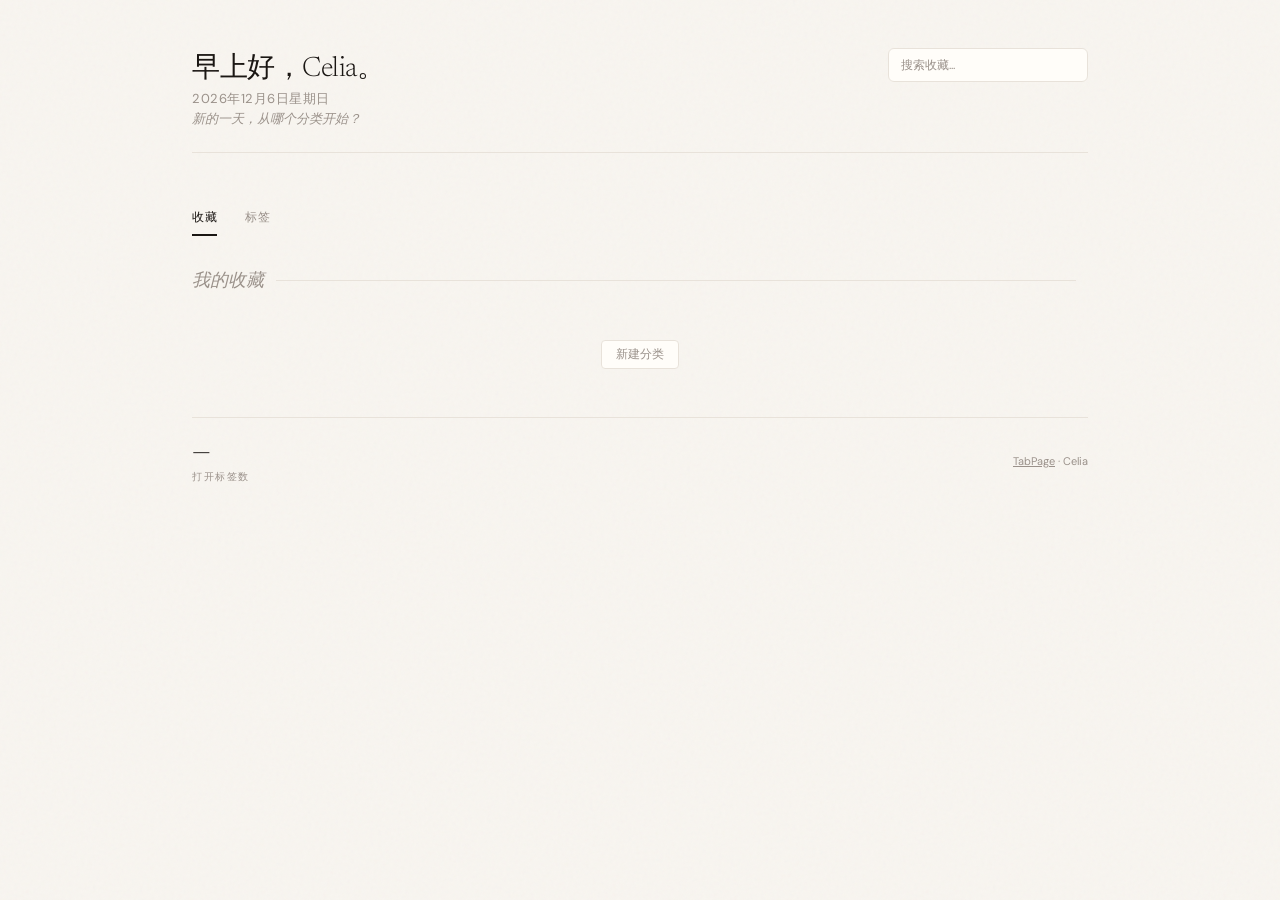
==== index.html @ 8721c542 "Initial commit: TabPage Chrome extension v1.0.0 - Bookmark collections with categorized cards - Tab " ====
<!DOCTYPE html>
<html lang="en">
<head>
<meta charset="UTF-8">
<meta name="viewport" content="width=device-width, initial-scale=1.0">
<title>TabPage</title>
<link href="https://fonts.googleapis.com/css2?family=Newsreader:ital,opsz,wght@0,6..72,300;0,6..72,400;0,6..72,500;1,6..72,400&family=DM+Sans:wght@300;400;500;600&display=swap" rel="stylesheet">
<link rel="stylesheet" href="style.css">
</head>
<body>
<div class="container">

  <!-- Header -->
  <header>
    <div class="header-left">
      <h1 id="greetingTxt"></h1>
      <div class="date" id="dateTxt"></div>
      <div class="subtitle" id="subTxt"></div>
    </div>
    <div class="header-right">
      <input class="search" id="searchInput" type="text" placeholder="搜索收藏...">
    </div>
  </header>

  <!-- Tab Bar -->
  <nav class="tab-bar">
    <button class="tab active" data-view="bookmarks">收藏</button>
    <button class="tab" data-view="tabs">标签</button>
  </nav>

  <!-- Bookmarks View -->
  <section id="view-bookmarks">
    <div class="section-header">
      <h2>我的收藏</h2>
      <div class="section-line"></div>
      <div class="section-count" id="bmCount"></div>
    </div>
    <div class="card-grid" id="bookmarkGrid"></div>
    <div style="text-align:center;">
      <button class="act-btn" id="btnNewCat" style="font-size:12px;">新建分类</button>
    </div>
  </section>

  <!-- Tabs View -->
  <section id="view-tabs" style="display:none;">
    <div class="section-header">
      <h2>打开的标签</h2>
      <div class="section-line"></div>
      <div class="section-count" id="tabsDomainCount"></div>
    </div>
    <div class="dashboard-cols">
      <div class="dashboard-main">
        <div class="card-grid" id="tabsGrid"></div>
      </div>
      <div class="dashboard-side" id="deferredCol" style="display:none;">
        <div class="section-header">
          <h2>待读清单</h2>
          <div class="section-line"></div>
          <div class="section-count" id="deferredCount"></div>
        </div>
        <div id="deferredList"></div>
        <div class="def-empty" id="deferredEmpty" style="display:none;">还没有保存的。活在当下。</div>
        <div class="archive" id="archiveWrap" style="display:none;">
          <button class="archive-toggle" id="archiveToggle">
            <svg class="archive-chevron" xmlns="http://www.w3.org/2000/svg" fill="none" viewBox="0 0 24 24" stroke-width="2" stroke="currentColor"><path stroke-linecap="round" stroke-linejoin="round" d="m19.5 8.25-7.5 7.5-7.5-7.5"/></svg>
            归档 <span class="archive-count" id="archiveCount"></span>
          </button>
          <div class="archive-body" id="archiveBody" style="display:none;">
            <div id="archiveList"></div>
          </div>
        </div>
      </div>
    </div>
  </section>

  <!-- Footer -->
  <footer>
    <div>
      <div class="footer-stat" id="footerCount">—</div>
      <div class="footer-label">打开标签数</div>
    </div>
    <div class="footer-credit">
      <a href="#">TabPage</a> · Celia
    </div>
  </footer>

</div>

<!-- Modals -->
<div class="modal-overlay" id="modalBm">
  <div class="modal">
    <h3 id="modalBmTitle">新建书签</h3>
    <label>名称</label>
    <input type="text" id="bmName" placeholder="书签名称">
    <label>网址</label>
    <input type="text" id="bmUrl" placeholder="https://...">
    <input type="hidden" id="bmCatId">
    <div class="actions">
      <button class="cancel" id="btnCancelBm">取消</button>
      <button class="primary" id="btnSaveBm">保存</button>
    </div>
  </div>
</div>

<div class="modal-overlay" id="modalCat">
  <div class="modal">
    <h3>新建分类</h3>
    <label>名称</label>
    <input type="text" id="catName" placeholder="分类名称">
    <div class="actions">
      <button class="cancel" id="btnCancelCat">取消</button>
      <button class="primary" id="btnSaveCat">创建</button>
    </div>
  </div>
</div>

<div class="modal-overlay" id="modalTabBm">
  <div class="modal">
    <h3>添加到收藏</h3>
    <p style="font-size:13px;color:var(--muted);margin-bottom:16px;" id="tabBmInfo"></p>
    <label>选择分类</label>
    <select id="tabBmCat"></select>
    <div class="actions">
      <button class="cancel" id="btnCancelTabBm">取消</button>
      <button class="primary" id="btnSaveTabBm">添加</button>
    </div>
  </div>
</div>

<!-- Toast -->
<div class="toast" id="toast">
  <svg xmlns="http://www.w3.org/2000/svg" fill="none" viewBox="0 0 24 24" stroke-width="2" stroke="currentColor"><path stroke-linecap="round" stroke-linejoin="round" d="M9 12.75 11.25 15 15 9.75M21 12a9 9 0 1 1-18 0 9 9 0 0 1 18 0Z"/></svg>
  <span id="toastMsg"></span>
</div>

<script src="storage.js"></script>
<script src="greeting.js"></script>
<script src="bookmarks.js"></script>
<script src="tabs.js"></script>
<script src="deferred.js"></script>
<script src="app.js"></script>
</body>
</html>
---- style.css ----
/* ============================================================
   Tab Out Design System
   ============================================================ */
:root {
  --ink: #1a1613;
  --paper: #f8f5f0;
  --warm-gray: #e8e2da;
  --muted: #9a918a;
  --card-bg: #fffdf9;
  --accent-amber: #c8713a;
  --accent-sage: #5a7a62;
  --accent-slate: #5a6b7a;
  --accent-rose: #b35a5a;
  --shadow: rgba(26,22,19,0.06);
}

* { margin:0; padding:0; box-sizing:border-box; }

body {
  font-family: 'DM Sans', sans-serif;
  background: var(--paper);
  color: var(--ink);
  min-height: 100vh;
  -webkit-font-smoothing: antialiased;
}

body::before {
  content: '';
  position: fixed; inset: 0;
  background-image: url("data:image/svg+xml,%3Csvg viewBox='0 0 256 256' xmlns='http://www.w3.org/2000/svg'%3E%3Cfilter id='noise'%3E%3CfeTurbulence type='fractalNoise' baseFrequency='0.9' numOctaves='4' stitchTiles='stitch'/%3E%3C/filter%3E%3Crect width='100%25' height='100%25' filter='url(%23noise)' opacity='0.03'/%3E%3C/svg%3E");
  pointer-events: none; z-index: 0;
}

.container {
  position: relative; z-index: 1;
  max-width: 960px;
  margin: 0 auto;
  padding: 48px 32px 80px;
}

/* ---- Header ---- */
header {
  display: flex;
  justify-content: space-between;
  align-items: flex-start;
  margin-bottom: 48px;
  padding-bottom: 24px;
  border-bottom: 1px solid var(--warm-gray);
  animation: fadeUp 0.5s ease both;
}

.header-left h1 {
  font-family: 'Newsreader', serif;
  font-weight: 300; font-size: 28px;
  letter-spacing: -0.5px; color: var(--ink);
  margin-bottom: 4px;
}
.header-left .date {
  font-size: 13px; color: var(--muted);
  font-weight: 400; letter-spacing: 0.5px;
  text-transform: uppercase;
}
.header-left .subtitle {
  font-size: 13px; color: var(--muted);
  margin-top: 2px; font-style: italic;
}

.header-right {
  display: flex; align-items: center; gap: 12px;
}

.search {
  width: 200px; padding: 8px 12px;
  font-family: 'DM Sans', sans-serif;
  font-size: 12px; color: var(--ink);
  background: var(--card-bg);
  border: 1px solid var(--warm-gray);
  border-radius: 6px; outline: none;
  transition: border-color 0.2s;
}
.search::placeholder { color: var(--muted); }
.search:focus { border-color: var(--accent-amber); }

/* ---- Tab Bar ---- */
.tab-bar {
  display: flex; gap: 0;
  margin-bottom: 32px;
  animation: fadeUp 0.5s ease 0.1s both;
}
.tab {
  font-family: 'DM Sans', sans-serif;
  font-size: 12px; font-weight: 500;
  letter-spacing: 0.5px; color: var(--muted);
  padding: 8px 0; margin-right: 28px;
  background: none; border: none;
  border-bottom: 2px solid transparent;
  cursor: pointer;
  transition: color 0.2s, border-color 0.2s;
  text-transform: uppercase;
}
.tab:hover { color: var(--ink); }
.tab.active { color: var(--ink); border-bottom-color: var(--ink); }

/* ---- Section Header ---- */
.section-header {
  display: flex; align-items: center;
  gap: 12px; margin-bottom: 20px;
}
.section-header h2 {
  font-family: 'Newsreader', serif;
  font-weight: 400; font-size: 18px;
  font-style: italic; color: var(--muted);
  white-space: nowrap;
}
.section-line {
  flex: 1; height: 1px;
  background: var(--warm-gray);
}
.section-count {
  font-size: 12px; color: var(--muted);
  font-weight: 500; letter-spacing: 0.5px;
  white-space: nowrap;
}

/* ---- Card Grid ---- */
.card-grid {
  columns: 280px; column-gap: 12px;
  margin-bottom: 28px;
}

.card {
  background: var(--card-bg);
  border: 1px solid var(--warm-gray);
  border-radius: 8px;
  padding: 16px 18px;
  break-inside: avoid;
  margin-bottom: 12px;
  position: relative;
  overflow: hidden;
  transition: box-shadow 0.25s ease, transform 0.25s ease;
}
.card::before {
  content: '';
  position: absolute; top: 0; left: 0; right: 0;
  height: 3px; background: var(--warm-gray);
}
.card:hover {
  box-shadow: 0 4px 20px var(--shadow);
  transform: translateY(-1px);
}
.card.closing {
  opacity: 0; transform: scale(0.9);
  transition: opacity 0.25s ease, transform 0.25s ease;
  pointer-events: none;
}

.card-top {
  display: flex; align-items: center;
  gap: 10px; margin-bottom: 6px;
  flex-wrap: wrap;
}
.card-name {
  font-weight: 600; font-size: 15px;
  color: var(--ink); letter-spacing: -0.2px;
}
.card-badge {
  display: inline-flex; align-items: center; gap: 4px;
  font-size: 10px; font-weight: 500;
  color: var(--accent-amber);
  background: rgba(200,113,58,0.08);
  padding: 2px 8px; border-radius: 3px;
}
.card-badge svg { width: 10px; height: 10px; }
.card-badge.neutral {
  color: var(--muted);
  background: rgba(154,145,138,0.1);
}

/* ---- Chip ---- */
.chip-list {
  display: flex; flex-direction: column; gap: 0;
}

.chip {
  font-size: 13px; color: var(--ink);
  background: transparent;
  padding: 8px 4px;
  border: none;
  border-bottom: 1px solid rgba(154,145,138,0.1);
  display: flex; align-items: center; gap: 8px;
  cursor: pointer;
  transition: background 0.15s ease;
  line-height: 1.4;
}
.chip:last-child { border-bottom: none; }
.chip:hover { background: rgba(200,113,58,0.04); }
.chip.clickable { cursor: pointer; }

.chip-fav {
  width: 16px; height: 16px;
  border-radius: 2px; flex-shrink: 0;
}

.chip-text {
  flex: 1; min-width: 0;
  display: -webkit-box;
  -webkit-line-clamp: 2;
  -webkit-box-orient: vertical;
  overflow: hidden;
}

.chip-dupe {
  color: var(--accent-amber); font-weight: 600;
  font-size: 11px;
}

.chip-actions {
  display: flex; align-items: center; gap: 2px;
  flex-shrink: 0; margin-left: auto;
}

.chip-act {
  display: inline-flex; align-items: center;
  justify-content: center;
  background: none; border: none;
  color: var(--muted); cursor: pointer;
  padding: 4px; border-radius: 4px;
  opacity: 0.35;
  transition: opacity 0.15s, color 0.15s, background 0.15s;
  flex-shrink: 0;
}
.chip-act svg { width: 15px; height: 15px; }
.chip-act:hover { opacity: 1; background: rgba(154,145,138,0.1); }
.chip-act.save:hover { color: var(--accent-sage); background: rgba(90,122,98,0.08); }
.chip-act.bkm-add:hover { color: var(--accent-amber); background: rgba(200,113,58,0.08); }
.chip-act.close:hover { color: var(--accent-rose); background: rgba(179,90,90,0.08); }

.chip.add-new {
  color: var(--muted); font-size: 12px;
  cursor: pointer; border-bottom: none;
}
.chip.add-new:hover { color: var(--accent-amber); }

/* ---- Actions ---- */
.actions {
  display: flex; gap: 8px; margin-top: 10px;
}
.act-btn {
  font-size: 11px; font-family: 'DM Sans', sans-serif;
  font-weight: 500; padding: 5px 14px;
  border-radius: 4px;
  border: 1px solid var(--warm-gray);
  background: var(--card-bg); color: var(--muted);
  cursor: pointer;
  transition: all 0.2s;
  display: inline-flex; align-items: center; gap: 5px;
}
.act-btn:hover { border-color: var(--ink); color: var(--ink); }
.act-btn svg { width: 12px; height: 12px; }

.act-btn.close-group {
  border-color: rgba(200,113,58,0.3);
  color: var(--accent-amber);
  background: rgba(200,113,58,0.04);
}
.act-btn.close-group:hover {
  background: rgba(200,113,58,0.1);
  border-color: var(--accent-amber);
}

.act-btn.danger {
  border-color: rgba(179,90,90,0.25);
  color: var(--accent-rose);
  background: rgba(179,90,90,0.04);
}
.act-btn.danger:hover {
  background: rgba(179,90,90,0.1);
  border-color: var(--accent-rose);
}

/* ---- Two-column layout ---- */
.dashboard-cols {
  display: flex; gap: 32px; align-items: flex-start;
}
.dashboard-main { flex: 1; min-width: 600px; }
.dashboard-side {
  width: 280px; flex-shrink: 0;
  position: sticky; top: 32px;
  max-height: calc(100vh - 100px);
  overflow-y: auto;
}

/* ---- Deferred ---- */
.def-item {
  display: flex; align-items: flex-start;
  gap: 10px; padding: 10px 0;
  border-bottom: 1px solid rgba(154,145,138,0.12);
  animation: fadeUp 0.3s ease both;
}
.def-item:last-child { border-bottom: none; }

.def-cb {
  appearance: none; -webkit-appearance: none;
  width: 18px; height: 18px;
  border: 2px solid var(--warm-gray);
  border-radius: 4px; cursor: pointer;
  flex-shrink: 0; margin-top: 1px;
  transition: all 0.2s; position: relative;
}
.def-cb:hover { border-color: var(--accent-sage); }
.def-cb:checked {
  background: var(--accent-sage);
  border-color: var(--accent-sage);
}
.def-cb:checked::after {
  content: ''; position: absolute;
  top: 2px; left: 5px;
  width: 4px; height: 8px;
  border: solid white; border-width: 0 2px 2px 0;
  transform: rotate(45deg);
}

.def-info { flex: 1; min-width: 0; }
.def-title {
  font-size: 13px; color: var(--ink);
  text-decoration: none;
  display: block;
  overflow: hidden; text-overflow: ellipsis;
  white-space: nowrap;
  transition: color 0.15s;
}
.def-title:hover { color: var(--accent-amber); }
.def-meta {
  font-size: 11px; color: var(--muted);
  margin-top: 2px; display: flex; gap: 8px;
}
.def-dismiss {
  background: none; border: none;
  color: var(--muted); cursor: pointer;
  padding: 2px; opacity: 0.3;
  transition: opacity 0.15s, color 0.15s;
  flex-shrink: 0; margin-top: 1px;
}
.def-dismiss:hover { opacity: 1; color: var(--accent-rose); }
.def-dismiss svg { width: 14px; height: 14px; }

.def-empty {
  font-size: 13px; color: var(--muted);
  font-style: italic; padding: 24px 0;
  text-align: center;
}

/* Archive */
.archive {
  margin-top: 16px; padding-top: 12px;
  border-top: 1px solid var(--warm-gray);
}
.archive-toggle {
  font-family: 'DM Sans', sans-serif;
  font-size: 12px; font-weight: 500;
  color: var(--muted); background: none;
  border: none; cursor: pointer;
  display: flex; align-items: center; gap: 6px;
  padding: 4px 0; width: 100%;
  text-align: left;
  transition: color 0.15s;
}
.archive-toggle:hover { color: var(--ink); }
.archive-chevron {
  width: 14px; height: 14px;
  transition: transform 0.2s;
}
.archive-toggle.open .archive-chevron { transform: rotate(180deg); }
.archive-count { font-size: 11px; color: var(--muted); opacity: 0.7; }
.archive-body { padding-top: 12px; }
.archive-item {
  display: flex; align-items: center; gap: 8px;
  padding: 6px 0;
  border-bottom: 1px solid rgba(154,145,138,0.08);
  font-size: 12px;
}
.archive-item:last-child { border-bottom: none; }
.archive-item a {
  color: var(--muted); text-decoration: none;
  flex: 1; overflow: hidden; text-overflow: ellipsis;
  white-space: nowrap;
  transition: color 0.15s;
}
.archive-item a:hover { color: var(--ink); }
.archive-item .when { font-size: 10px; color: var(--muted); opacity: 0.6; flex-shrink: 0; }

/* ---- Modal ---- */
.modal-overlay {
  display: none;
  position: fixed; inset: 0;
  background: rgba(0,0,0,0.15);
  z-index: 100;
  align-items: center; justify-content: center;
}
.modal-overlay.show { display: flex; }

.modal {
  background: var(--card-bg);
  border: 1px solid var(--warm-gray);
  border-radius: 10px;
  padding: 28px 32px;
  width: 400px; max-width: 92vw;
  box-shadow: 0 16px 48px rgba(0,0,0,0.12);
  animation: fadeUp 0.25s ease both;
}

.modal h3 {
  font-family: 'Newsreader', serif;
  font-size: 20px; font-weight: 500;
  letter-spacing: -0.3px; color: var(--ink);
  margin-bottom: 20px;
}

.modal label {
  display: block;
  font-size: 10px; font-weight: 500;
  text-transform: uppercase;
  letter-spacing: 1.5px; color: var(--muted);
  margin-bottom: 4px; margin-top: 12px;
}
.modal label:first-of-type { margin-top: 0; }

.modal input, .modal select {
  width: 100%; padding: 10px 12px;
  font-family: 'DM Sans', sans-serif;
  font-size: 13px; color: var(--ink);
  background: var(--paper);
  border: 1px solid var(--warm-gray);
  border-radius: 6px; outline: none;
  transition: border-color 0.2s;
}
.modal input:focus, .modal select:focus { border-color: var(--accent-amber); }

.modal .actions {
  display: flex; gap: 10px; justify-content: flex-end;
  margin-top: 24px;
}
.modal .actions button {
  font-family: 'DM Sans', sans-serif;
  font-size: 12px; font-weight: 500;
  padding: 8px 20px; border-radius: 6px;
  cursor: pointer; transition: all 0.15s;
}
.modal .cancel {
  background: none; border: none; color: var(--muted);
}
.modal .cancel:hover { color: var(--ink); }
.modal .primary {
  background: var(--ink); color: var(--paper);
  border: none;
}
.modal .primary:hover { opacity: 0.85; }

/* ---- Toast ---- */
.toast {
  position: fixed; bottom: 32px; left: 50%;
  transform: translateX(-50%) translateY(80px);
  background: var(--ink); color: var(--paper);
  font-family: 'DM Sans', sans-serif;
  font-size: 13px; font-weight: 500;
  padding: 12px 24px; border-radius: 8px;
  box-shadow: 0 8px 32px rgba(0,0,0,0.2);
  z-index: 200; opacity: 0;
  transition: all 0.4s cubic-bezier(0.16,1,0.3,1);
  pointer-events: none;
  display: flex; align-items: center; gap: 8px;
}
.toast.show { opacity: 1; transform: translateX(-50%) translateY(0); }
.toast svg { width: 16px; height: 16px; color: var(--accent-sage); }

/* ---- Footer ---- */
footer {
  margin-top: 48px; padding-top: 20px;
  border-top: 1px solid var(--warm-gray);
  display: flex; justify-content: space-between;
  align-items: center;
  animation: fadeUp 0.5s ease 0.4s both;
}
.footer-stat {
  font-family: 'Newsreader', serif;
  font-size: 28px; font-weight: 300;
  color: var(--ink); line-height: 1;
  transition: all 0.3s;
}
.footer-label {
  font-size: 10px; text-transform: uppercase;
  letter-spacing: 1.5px; color: var(--muted);
  font-family: 'DM Sans', sans-serif;
  display: block; margin-top: 4px;
}
.footer-credit {
  font-size: 11px; color: var(--muted);
}
.footer-credit a { color: var(--muted); }

/* ---- Empty state ---- */
.empty-card {
  column-span: all;
  text-align: center; padding: 56px 24px;
  animation: fadeUp 0.5s ease both;
}
.empty-card p {
  font-family: 'Newsreader', serif;
  font-size: 18px; font-style: italic;
  color: var(--muted);
  margin-bottom: 8px;
}
.empty-card span {
  display: inline-block; margin-top: 8px;
  font-size: 12px; color: var(--muted);
  border: 1px dashed var(--warm-gray);
  padding: 8px 18px; border-radius: 6px;
  cursor: pointer; transition: all 0.15s;
}
.empty-card span:hover { border-color: var(--accent-amber); color: var(--accent-amber); }

/* ---- Tab cleanup banner ---- */
.tab-cleanup-banner {
  background: rgba(200,113,58,0.06);
  border: 1px solid rgba(200,113,58,0.18);
  border-radius: 8px;
  padding: 14px 20px;
  display: flex; align-items: center;
  justify-content: space-between;
  margin-bottom: 20px;
  animation: fadeUp 0.5s ease 0.12s both;
}
.tab-cleanup-banner .text {
  font-size: 13px; color: var(--ink);
  line-height: 1.5;
}
.tab-cleanup-banner button {
  font-family: 'DM Sans', sans-serif;
  font-size: 12px; font-weight: 600;
  padding: 8px 20px; border-radius: 6px;
  border: none; background: var(--accent-amber);
  color: white; cursor: pointer;
  transition: opacity 0.2s;
  white-space: nowrap;
  margin-left: 16px;
}
.tab-cleanup-banner button:hover { opacity: 0.85; }

/* ---- Animations ---- */
@keyframes fadeUp {
  from { opacity: 0; transform: translateY(12px); }
  to { opacity: 1; transform: translateY(0); }
}
header { animation: fadeUp 0.5s ease both; }
.tab-bar { animation: fadeUp 0.5s ease 0.1s both; }
.section-header { animation: fadeUp 0.5s ease 0.15s both; }
.card:nth-child(1) { animation: fadeUp 0.4s ease 0.2s both; }
.card:nth-child(2) { animation: fadeUp 0.4s ease 0.25s both; }
.card:nth-child(3) { animation: fadeUp 0.4s ease 0.3s both; }
.card:nth-child(4) { animation: fadeUp 0.4s ease 0.35s both; }
.card:nth-child(5) { animation: fadeUp 0.4s ease 0.4s both; }
footer { animation: fadeUp 0.5s ease 0.45s both; }

/* Confetti particle */
.confetti-particle {
  position: fixed;
  pointer-events: none;
  z-index: 9999;
}

/* ---- Responsive ---- */
@media (max-width: 800px) {
  .container { padding: 24px 16px 60px; }
  .dashboard-cols { flex-direction: column; }
  .dashboard-side { width: 100%; position: static; }
  .dashboard-main { min-width: 0; }
  .card-grid { columns: 1; }
}

@media (prefers-reduced-motion: reduce) {
  *, *::before, *::after {
    animation-duration: 0.01ms !important;
    transition-duration: 0.01ms !important;
  }
}
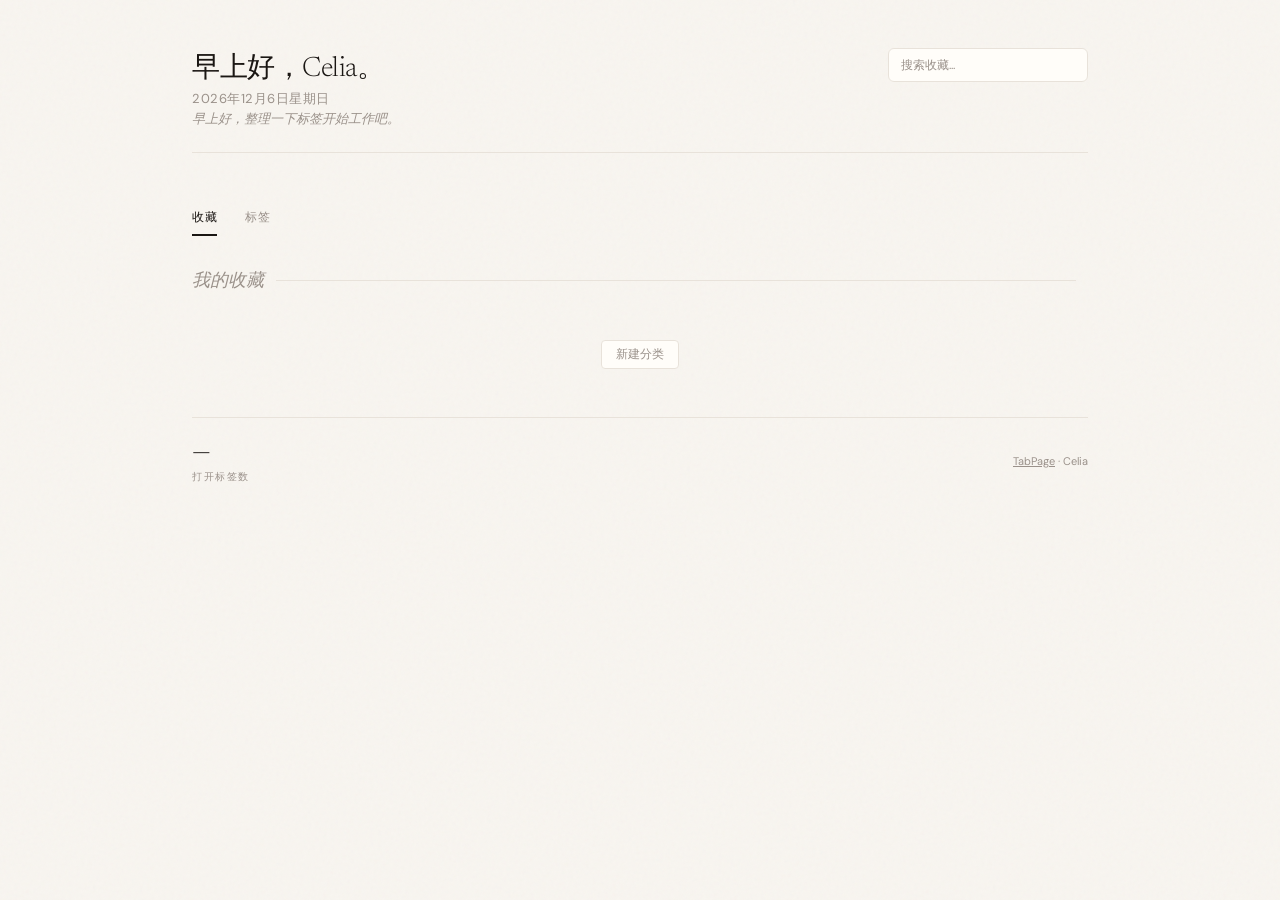
==== commit 9e4823c0: "feat: archive search + drag-to-reorder + CSP fixes - Archive search: search input filters archived i" ====
--- a/index.html
+++ b/index.html
@@ -66,6 +66,7 @@
             归档 <span class="archive-count" id="archiveCount"></span>
           </button>
           <div class="archive-body" id="archiveBody" style="display:none;">
+            <input class="archive-search" id="archiveSearch" type="text" placeholder="搜索归档...">
             <div id="archiveList"></div>
           </div>
         </div>
--- a/style.css
+++ b/style.css
@@ -154,6 +154,37 @@
   pointer-events: none;
 }
 
+/* Drag-and-drop */
+.drag-card { cursor: grab; }
+.drag-card.dragging { opacity: 0.4; cursor: grabbing; }
+.drag-card.drag-over {
+  outline: 2px dashed var(--accent-amber);
+  outline-offset: -2px;
+}
+.drag-card.drag-insert-above {
+  border-top: 2px solid var(--accent-amber);
+}
+.drag-card.drag-insert-below {
+  border-bottom: 2px solid var(--accent-amber);
+}
+.drag-handle {
+  display: inline-flex; align-items: center;
+  margin-right: 4px; cursor: grab; flex-shrink: 0;
+}
+.chip-drag {
+  opacity: 0; transition: opacity 0.15s;
+}
+.drag-chip:hover .chip-drag { opacity: 1; }
+.drag-chip.dragging {
+  opacity: 0.3; cursor: grabbing;
+}
+.drag-chip.drag-insert-above {
+  border-top: 2px solid var(--accent-amber);
+}
+.drag-chip.drag-insert-below {
+  border-bottom: 2px solid var(--accent-amber);
+}
+
 .card-top {
   display: flex; align-items: center;
   gap: 10px; margin-bottom: 6px;
@@ -373,6 +404,15 @@
 .archive-toggle.open .archive-chevron { transform: rotate(180deg); }
 .archive-count { font-size: 11px; color: var(--muted); opacity: 0.7; }
 .archive-body { padding-top: 12px; }
+.archive-search {
+  width: 100%; padding: 6px 10px; margin-bottom: 10px;
+  font-family: 'DM Sans', sans-serif; font-size: 11px;
+  color: var(--ink); background: var(--paper);
+  border: 1px solid var(--warm-gray); border-radius: 6px;
+  outline: none; transition: border-color 0.15s;
+}
+.archive-search:focus { border-color: var(--muted); }
+.archive-search::placeholder { color: var(--muted); opacity: 0.6; }
 .archive-item {
   display: flex; align-items: center; gap: 8px;
   padding: 6px 0;
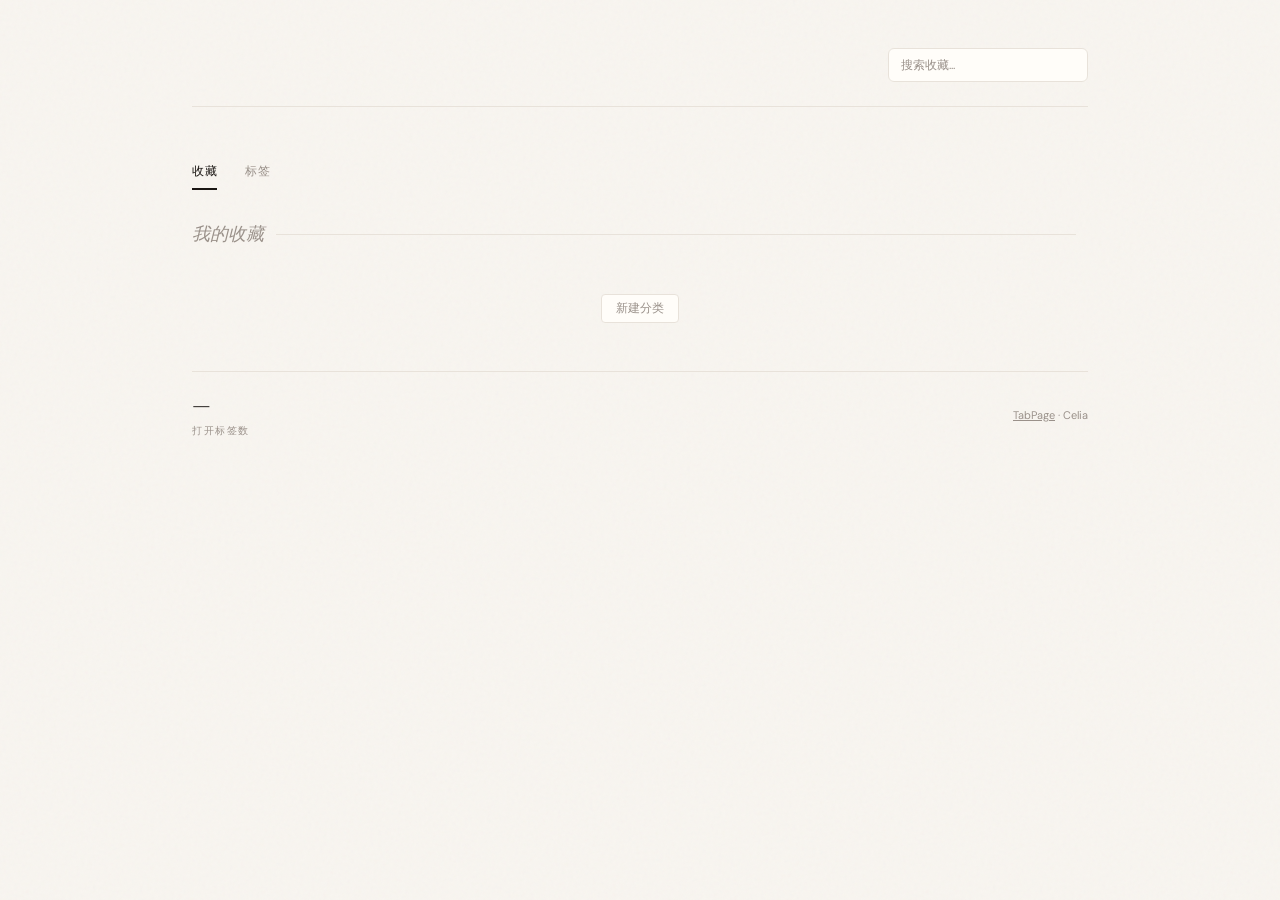
==== commit 38858c96: "v1.1.0: 拖拽修复 + 标签自动更新 + 智能归类推荐 + 删除撤销 - fix: dragstart chip 优先于 card 检查，修复书签无法拖拽排序/跨分类 - fix: dragov" ====
--- a/index.html
+++ b/index.html
@@ -95,7 +95,9 @@
     <input type="text" id="bmName" placeholder="书签名称">
     <label>网址</label>
     <input type="text" id="bmUrl" placeholder="https://...">
-    <input type="hidden" id="bmCatId">
+    <label>分类</label>
+    <div class="suggest-hint" id="bmSuggest" style="display:none;"></div>
+    <select id="bmCatSelect"></select>
     <div class="actions">
       <button class="cancel" id="btnCancelBm">取消</button>
       <button class="primary" id="btnSaveBm">保存</button>
@@ -119,6 +121,7 @@
   <div class="modal">
     <h3>添加到收藏</h3>
     <p style="font-size:13px;color:var(--muted);margin-bottom:16px;" id="tabBmInfo"></p>
+    <div class="suggest-hint" id="tabBmSuggest" style="display:none;"></div>
     <label>选择分类</label>
     <select id="tabBmCat"></select>
     <div class="actions">
@@ -132,6 +135,7 @@
 <div class="toast" id="toast">
   <svg xmlns="http://www.w3.org/2000/svg" fill="none" viewBox="0 0 24 24" stroke-width="2" stroke="currentColor"><path stroke-linecap="round" stroke-linejoin="round" d="M9 12.75 11.25 15 15 9.75M21 12a9 9 0 1 1-18 0 9 9 0 0 1 18 0Z"/></svg>
   <span id="toastMsg"></span>
+  <button class="toast-undo" id="toastUndo" style="display:none;">撤销</button>
 </div>
 
 <script src="storage.js"></script>
--- a/style.css
+++ b/style.css
@@ -54,7 +54,14 @@
   font-weight: 300; font-size: 28px;
   letter-spacing: -0.5px; color: var(--ink);
   margin-bottom: 4px;
-}
+  cursor: pointer; transition: opacity 0.15s;
+}
+.header-left h1:hover { opacity: 0.7; }
+.header-left h1::after {
+  content: ' ✎'; font-size: 14px;
+  opacity: 0; transition: opacity 0.2s;
+}
+.header-left h1:hover::after { opacity: 0.3; }
 .header-left .date {
   font-size: 13px; color: var(--muted);
   font-weight: 400; letter-spacing: 0.5px;
@@ -512,6 +519,22 @@
 }
 .toast.show { opacity: 1; transform: translateX(-50%) translateY(0); }
 .toast svg { width: 16px; height: 16px; color: var(--accent-sage); }
+.toast-undo {
+  background: none; border: none;
+  color: var(--accent-amber);
+  font-family: 'DM Sans', sans-serif;
+  font-size: 13px; font-weight: 600;
+  cursor: pointer; padding: 2px 8px;
+  margin-left: 4px;
+  pointer-events: all;
+}
+.toast-undo:hover { text-decoration: underline; }
+
+/* Suggest hint in modals */
+.suggest-hint {
+  font-size: 12px; color: var(--accent-sage);
+  margin-bottom: 6px; font-weight: 500;
+}
 
 /* ---- Footer ---- */
 footer {
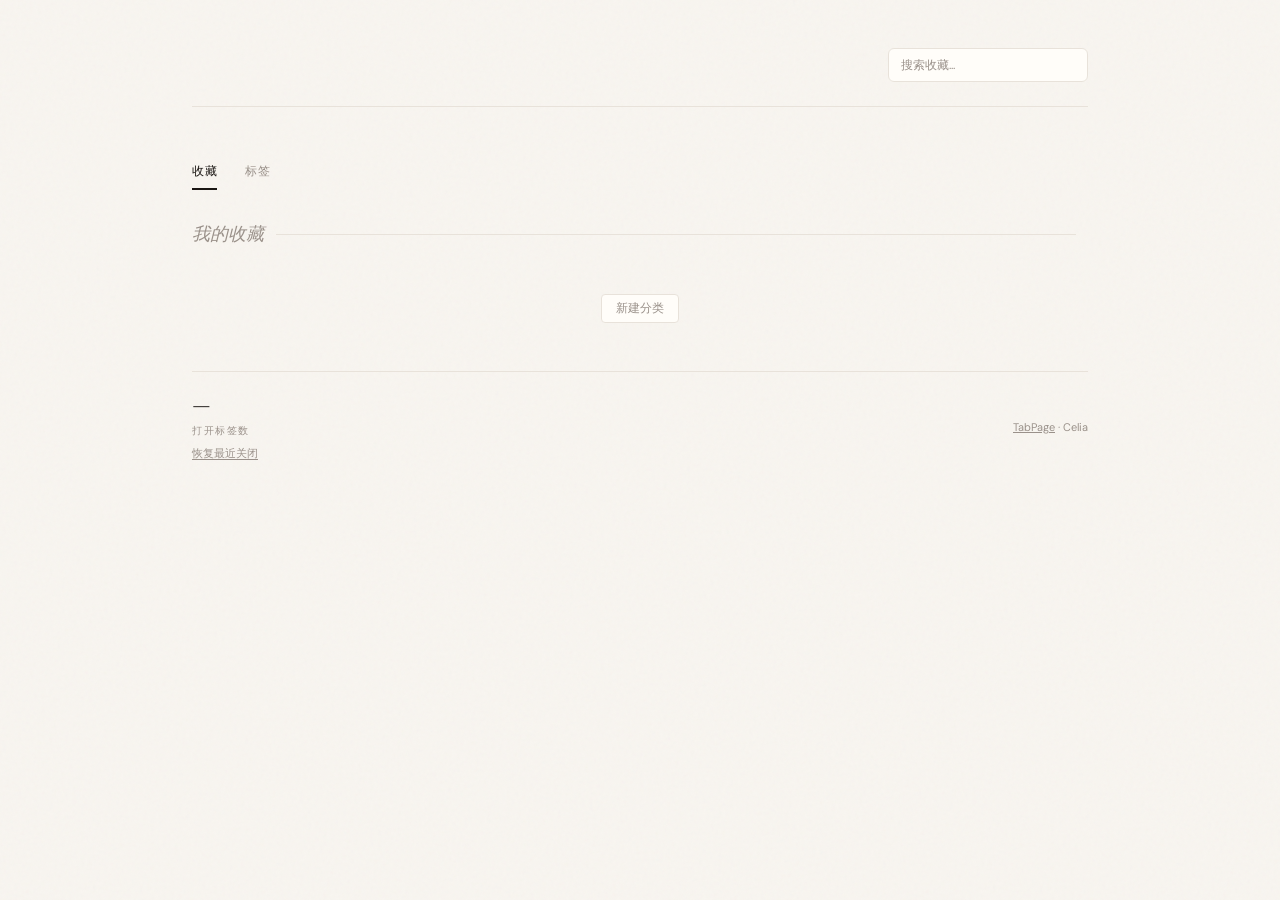
==== commit ba24898b: "v1.2.0: 分类改名 + 恢复标签 + 星星拦截 + 问候语入口 (WIP) - feat: 分类改名 — hover 下划线 + 点击内联编辑，空名拒绝 - feat: 恢复关闭标签 — toa" ====
--- a/index.html
+++ b/index.html
@@ -79,6 +79,7 @@
     <div>
       <div class="footer-stat" id="footerCount">—</div>
       <div class="footer-label">打开标签数</div>
+      <button class="footer-restore" id="btnRestoreTab" title="恢复最近关闭的标签">恢复最近关闭</button>
     </div>
     <div class="footer-credit">
       <a href="#">TabPage</a> · Celia
--- a/style.css
+++ b/style.css
@@ -72,6 +72,22 @@
   margin-top: 2px; font-style: italic;
 }
 
+/* Greeting name entry */
+.name-placeholder {
+  color: var(--accent-amber);
+  border-bottom: 1.5px dashed var(--accent-amber);
+  cursor: pointer;
+  font-family: 'DM Sans', sans-serif;
+  font-size: 15px;
+  font-weight: 400;
+  letter-spacing: 0;
+}
+.greeting-name {
+  color: var(--accent-amber);
+  cursor: pointer;
+}
+.greeting-name:hover { text-decoration: underline; text-underline-offset: 3px; }
+
 .header-right {
   display: flex; align-items: center; gap: 12px;
 }
@@ -201,6 +217,16 @@
   font-weight: 600; font-size: 15px;
   color: var(--ink); letter-spacing: -0.2px;
 }
+.card-name.editable { cursor: pointer; }
+.card-name.editable:hover {
+  text-decoration: underline;
+  text-underline-offset: 3px;
+  color: var(--accent-amber);
+}
+.cat-rename-input {
+  font-family: 'DM Sans', sans-serif;
+  outline: none;
+}
 .card-badge {
   display: inline-flex; align-items: center; gap: 4px;
   font-size: 10px; font-weight: 500;
@@ -556,6 +582,14 @@
   font-family: 'DM Sans', sans-serif;
   display: block; margin-top: 4px;
 }
+.footer-restore {
+  margin-top: 8px; font-size: 11px;
+  font-family: 'DM Sans', sans-serif;
+  color: var(--muted); background: none; border: none;
+  cursor: pointer; padding: 0; text-decoration: underline;
+  text-underline-offset: 2px;
+}
+.footer-restore:hover { color: var(--accent-amber); }
 .footer-credit {
   font-size: 11px; color: var(--muted);
 }
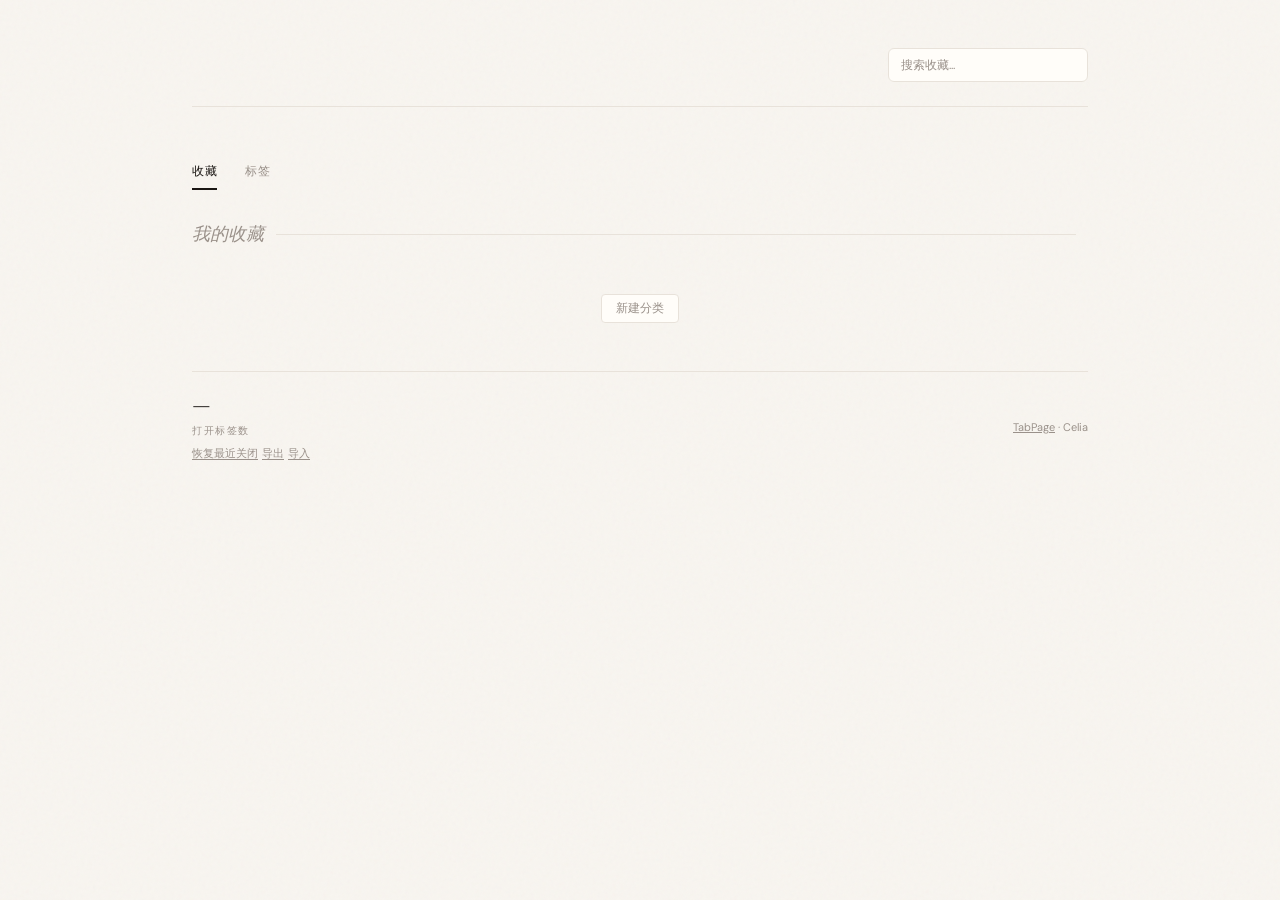
==== commit 3f991183: "fix: 保留Chrome原生书签 + 添加数据导出/导入功能 - background.js 移除 chrome.bookmarks.remove，书签同时保留在Chrome书签栏 - 新增 导出/" ====
--- a/index.html
+++ b/index.html
@@ -52,7 +52,7 @@
       <div class="dashboard-main">
         <div class="card-grid" id="tabsGrid"></div>
       </div>
-      <div class="dashboard-side" id="deferredCol" style="display:none;">
+      <div class="dashboard-side" id="deferredCol">
         <div class="section-header">
           <h2>待读清单</h2>
           <div class="section-line"></div>
@@ -80,6 +80,9 @@
       <div class="footer-stat" id="footerCount">—</div>
       <div class="footer-label">打开标签数</div>
       <button class="footer-restore" id="btnRestoreTab" title="恢复最近关闭的标签">恢复最近关闭</button>
+      <button class="footer-restore" id="btnExport" title="导出数据备份">导出</button>
+      <button class="footer-restore" id="btnImport" title="导入数据恢复">导入</button>
+      <input type="file" id="importFile" accept=".json" style="display:none;">
     </div>
     <div class="footer-credit">
       <a href="#">TabPage</a> · Celia
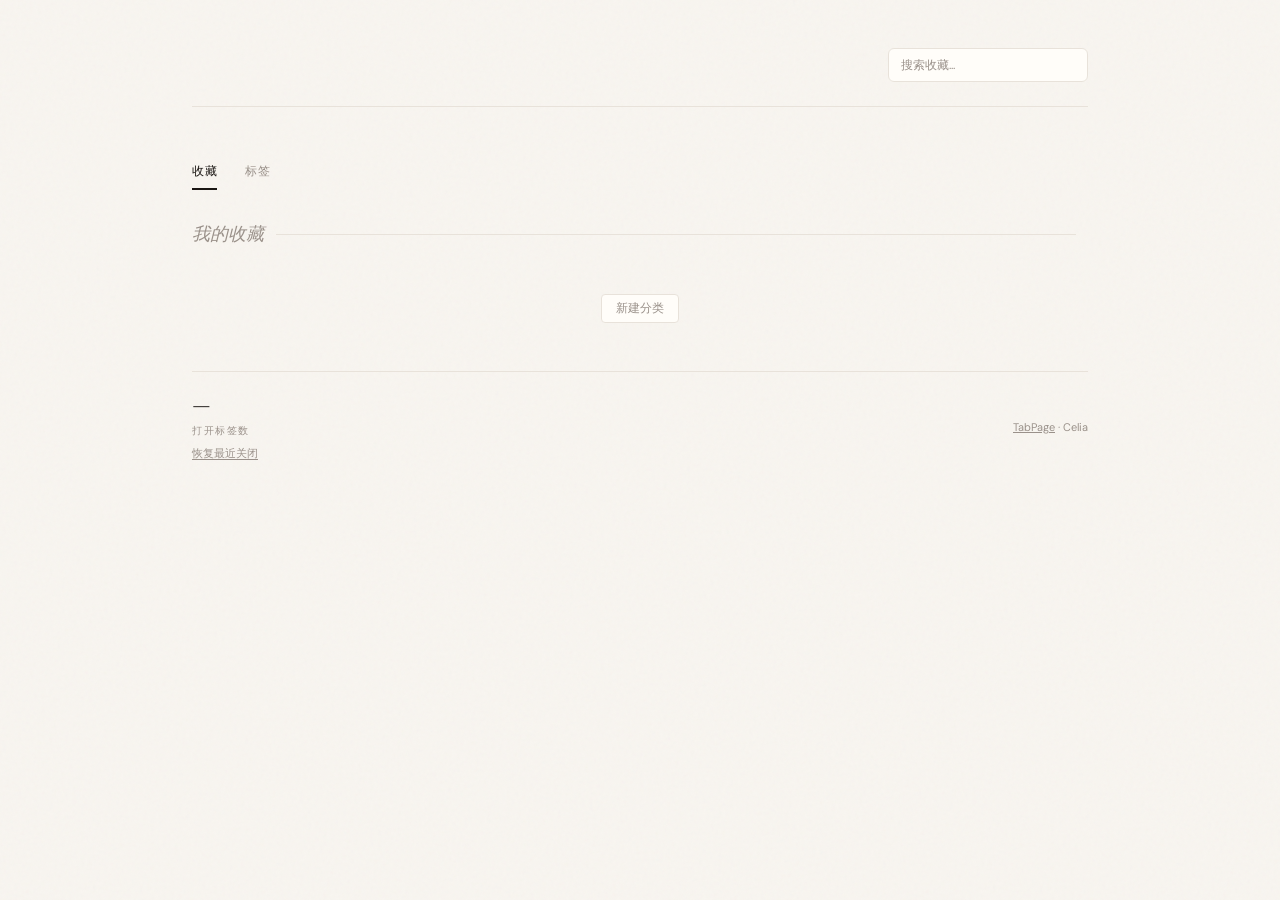
==== commit 68ebf0ec: "revert: 移除星星拦截 + 数据防丢功能，回到干净状态 - background.js: 删除 bookmarks.onCreated 监听，stars 恢复原生行为 - app.js: 删除 " ====
--- a/index.html
+++ b/index.html
@@ -80,9 +80,6 @@
       <div class="footer-stat" id="footerCount">—</div>
       <div class="footer-label">打开标签数</div>
       <button class="footer-restore" id="btnRestoreTab" title="恢复最近关闭的标签">恢复最近关闭</button>
-      <button class="footer-restore" id="btnExport" title="导出数据备份">导出</button>
-      <button class="footer-restore" id="btnImport" title="导入数据恢复">导入</button>
-      <input type="file" id="importFile" accept=".json" style="display:none;">
     </div>
     <div class="footer-credit">
       <a href="#">TabPage</a> · Celia
